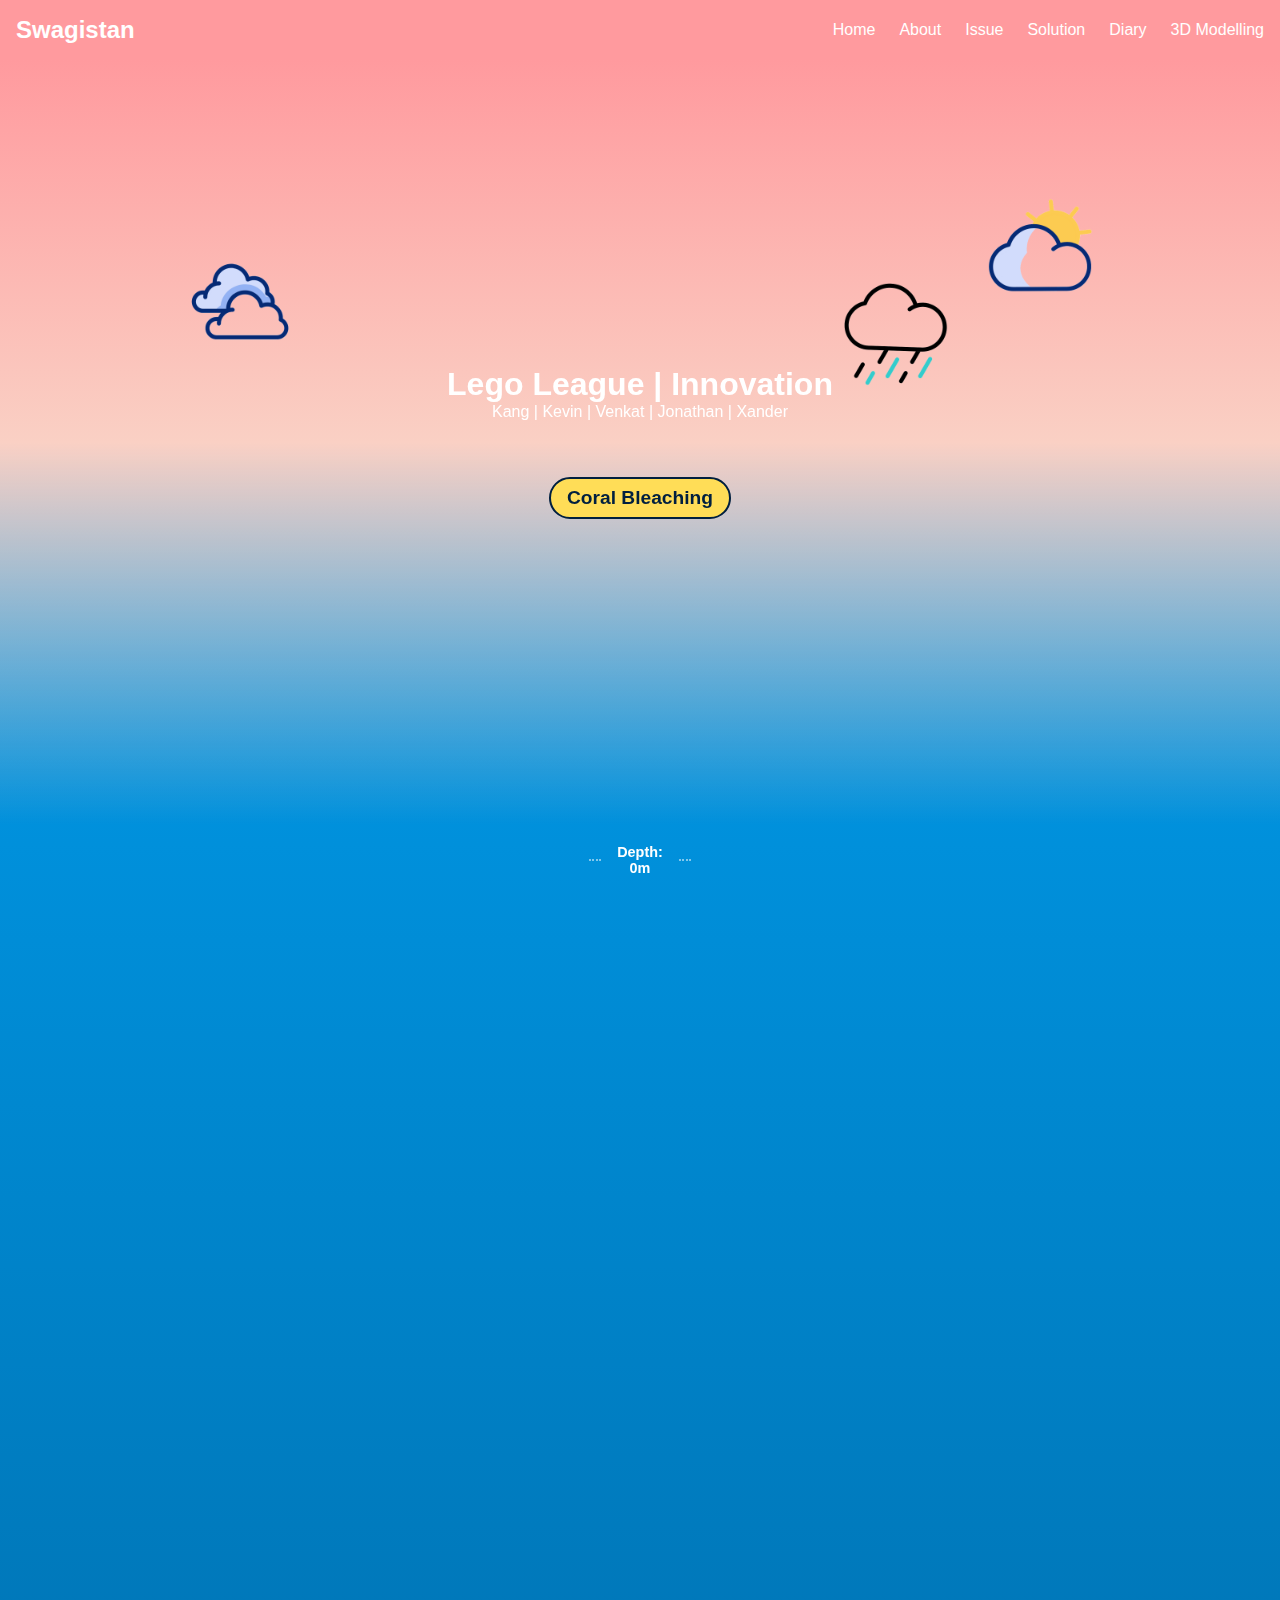
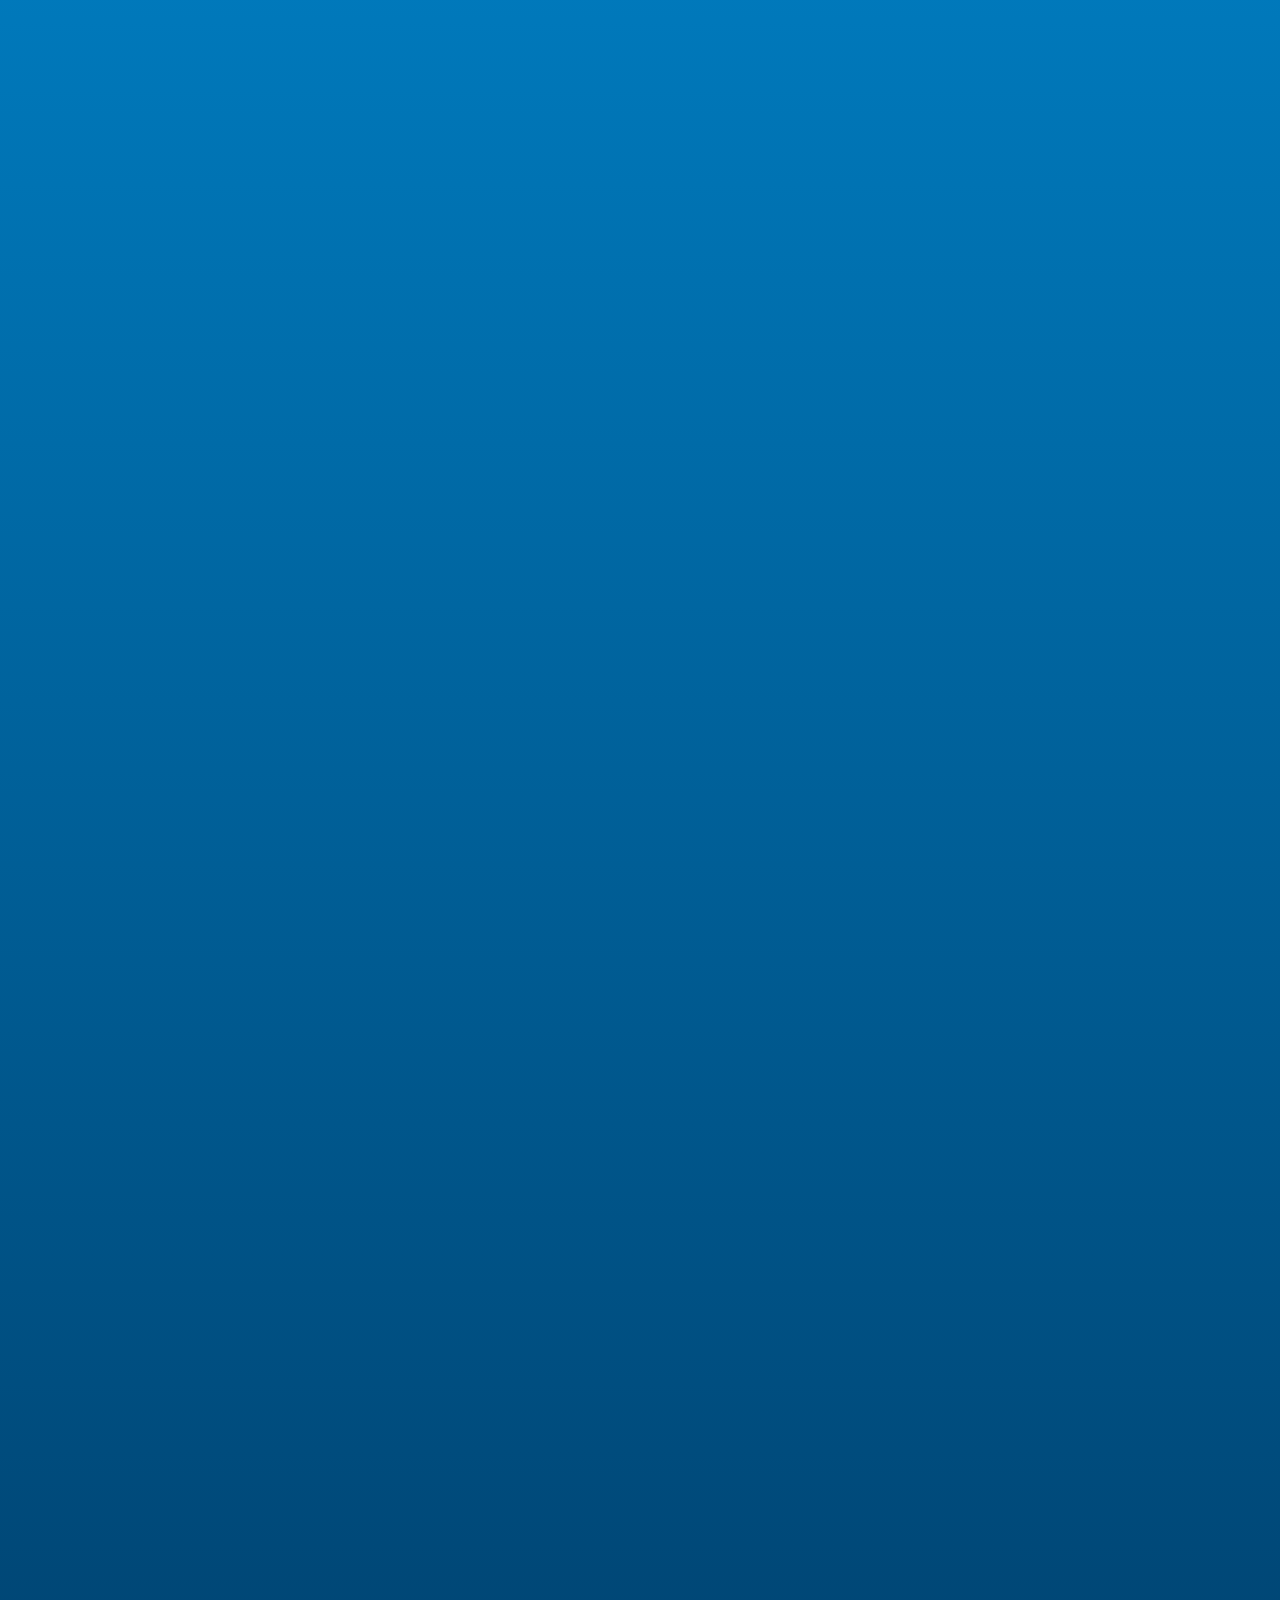
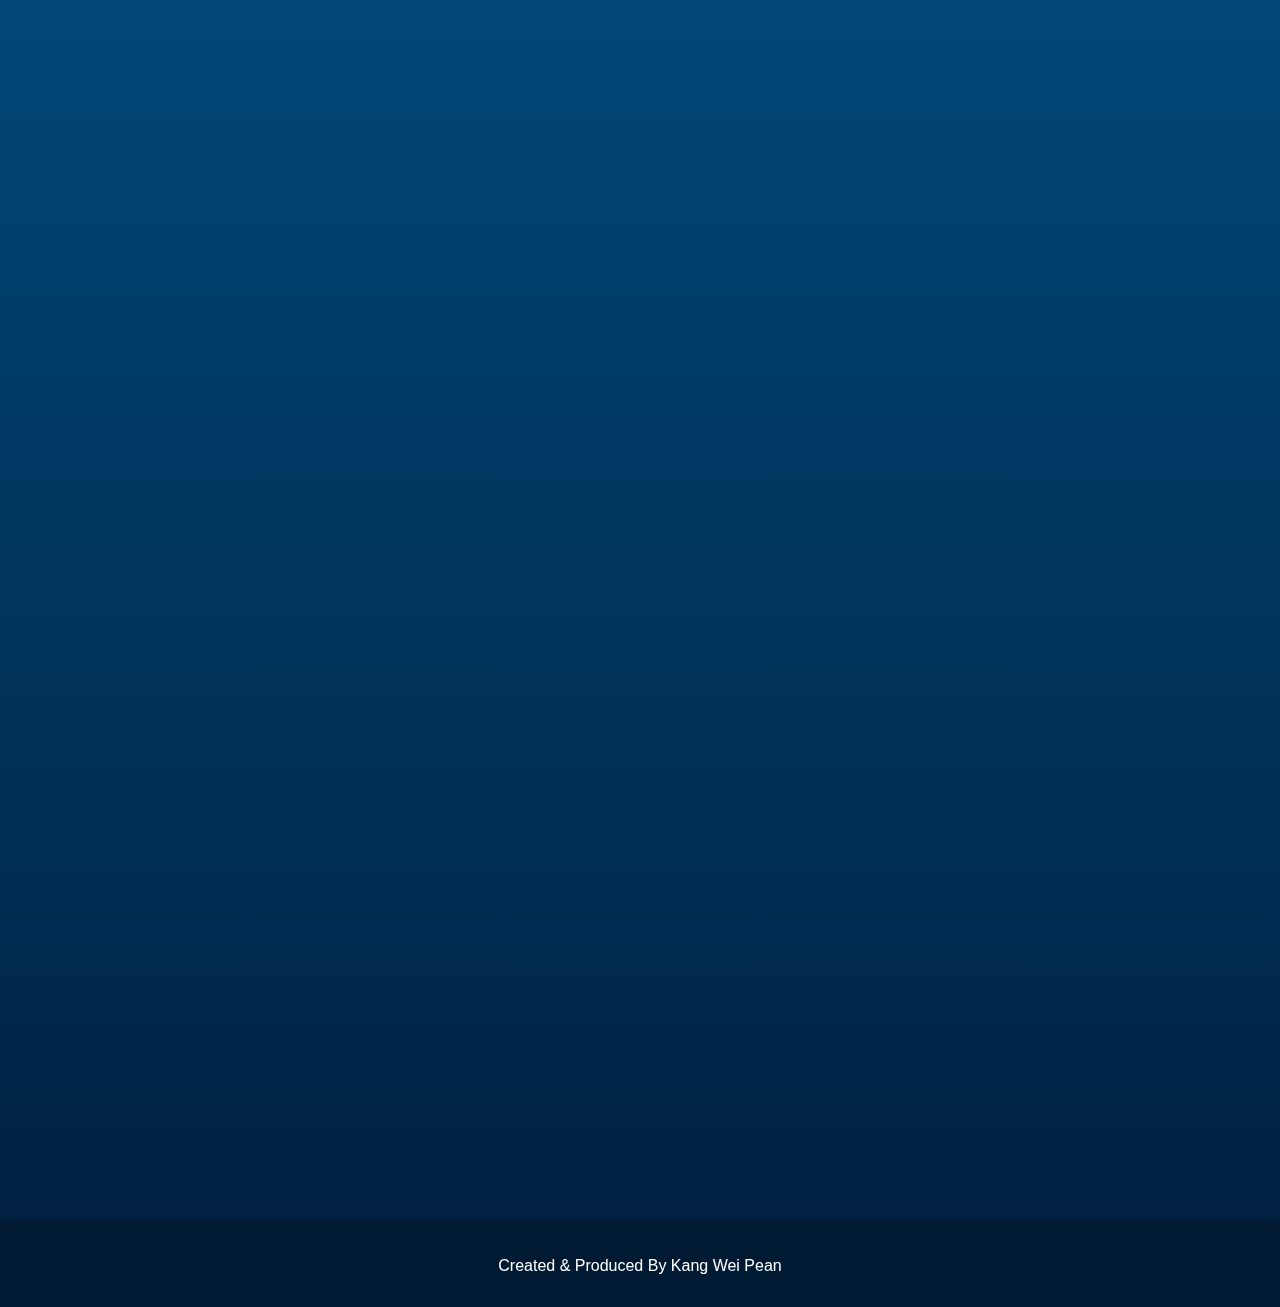
==== index.html @ f4e9f16e "Add files via upload" ====
<!DOCTYPE html>
<html lang="en">
<head>
    <meta charset="UTF-8">
    <meta http-equiv="X-UA-Compatible" content="IE=edge">
    <meta name="viewport" content="width=device-width, initial-scale=1.0">
    <title>Ocean Depth Adventure</title>
    <link rel="stylesheet" href="Styles/index.css">
</head>
<body>
    <nav class="nav-bar">
        <div class="nav-brand">Swagistan</div>
        <ul class="nav-links">
            <li><a href="index.html">Home</a></li>
            <li><a href="Pages/about.html">About</a></li>
            <li><a href="Pages/issue.html">Issue</a></li>
            <li><a href="Pages/solution.html">Solution</a></li>
            <li><a href="Pages/diary.html">Diary</a></li>
            <li><a href="Pages/model.html">3D Modelling</a></li>
        </ul>
    </nav>

    <header class="hero">
        <h1>Lego League | Innovation</h1>
        <p>Kang | Kevin | Venkat | Jonathan | Xander</p>
        
        <div class="gif-container">
            <img src="Images/Hero/Cloud.gif" alt="GIF 1" class="hero-gif-1" loop autoplay>
            <img src="Images/Hero/Rain.gif" alt="GIF 2" class="hero-gif-2" loop autoplay>
            <img src="Images/Hero/Sun.gif" alt="GIF 3" class="hero-gif-3" loop autoplay>
        </div>
    
        <a href="Pages/about.html" class="cta-button">Coral Bleaching</a>
    </header>    

    <main>
        <section class="section">
            <h2>What Is It?</h2>
            <p>Venture deeper to find strange, glowing organisms.</p>
        </section>

        <section class="section">
            <h2>Research Context & Impact</h2>
            <p>Venture deeper to find strange, glowing organisms.</p>
        </section>

        <section class="section">
            <h2>Effects On Marine Life</h2>
            <p>Venture deeper to find strange, glowing organisms.</p>
        </section>

        <section class="section">
            <h2>Our Solution</h2>
            <p>Enter the abyss where light fades and mysteries abound.</p>
        </section>
    </main>

    <footer class="footer">
        <p>Created & Produced By Kang Wei Pean</p>
    </footer>

    <div class="depth-bar">
        <div class="depth-indicator-container">
          <div class="dotted-line"></div>
          <div class="depth-indicator">Depth: 0m</div>
          <div class="dotted-line"></div>
        </div>
      </div>       

    <div class="stars-container"></div>

    <script src="Javascript/depth.js"></script>
    <script src="Javascript/scroll.js"></script>
    <script src="Javascript/nav.js"></script>
</body>
</html>
---- Styles/index.css ----
/* Global Styling */
* {
  box-sizing: border-box;
  margin: 0;
  padding: 0;
  font-family: 'Comic Sans MS', sans-serif;
}

body {
  overflow-x: hidden;
  scroll-behavior: smooth;
  background: linear-gradient(to bottom, #00aaff, #001f3f);
  color: white;
  min-height: 100vh;
}

/* Navigation Bar */
.nav-bar {
  display: flex;
  justify-content: space-between;
  align-items: center;
  padding: 1rem;
  background-color: #ff9a9e; 
  color: white;
  flex-wrap: wrap;
  z-index: 1000;
}

.nav-brand {
  font-size: 1.5rem;
  font-weight: bold;
}

.nav-links {
  list-style: none;
  display: flex;
  gap: 1.5rem;
}

.nav-links a {
  text-decoration: none;
  color: white;
  font-weight: 500;
  transition: color 0.3s;
}

.nav-links a:hover {
  color: #ffdd57;
}

/* Hero Section */
.hero {
  text-align: center;
  display: flex;
  flex-direction: column;
  justify-content: center;
  align-items: center;
  min-height: 85vh;
  color: white;
  opacity: 1;
  transition: opacity 0.5s ease;
  background: linear-gradient(to bottom, #ff9a9e, #fad0c4 50%, transparent 100%); 
}

.hero::before {
  content: "";
  position: absolute;
  top: 0;
  left: 0;
  width: 100%;
  height: 33%; 
  background: linear-gradient(to bottom, #ff7e5f, #feb47b); 
  z-index: -1; 
}

.hero::after {
  content: "";
  position: absolute;
  top: 33%;
  left: 0;
  width: 100%;
  height: calc(100% - 33%); 
  z-index: -1; 
}

.gif-container {
  display: flex;
  gap: 1rem;
  justify-content: center;
  margin: 1rem 0;
}

.hero-gif-1 {
  width: 10%;
  height: 10%;
  margin-top: -15%;
  margin-right: 40%;
}

.hero-gif-2 {
  width: 10%;
  height: 10%;
  margin-top: -13%;
}

.hero-gif-3 {
  width: 10%;
  height: 10%;
  margin-top: -20%;
}

@media (max-width: 768px) {
  .hero-gif-1 {
    display: none;
  }
  
  .hero-gif-2 {
    display: none;
  }
  
  .hero-gif-3 {
    display: none;
  }
}

/* Main Content */
main {
  text-align: center;
}

.section {
  padding: 8rem 2rem;
  opacity: 0;
  transform: translateY(20px);
  transition: opacity 0.8s ease, transform 0.8s ease;
  height: 100vh;
}

.section.visible {
  opacity: 1;
  transform: translateY(0);
}

/* Footer */
.footer {
  text-align: center;
  padding: 2rem;
  background-color: #001a33;
  color: white;
  box-shadow: 0 -4px 8px rgba(0, 0, 0, 0.3);
}

/* Media Queries for Responsive Design */
@media (max-width: 768px) {
  .nav-bar {
      position: relative;
  }

  .nav-links {
      flex-direction: column;
      gap: 1rem;
      margin-top: 1rem;
  }

  .hero {
      min-height: 90vh;
      padding: 2rem;
  }

  .section {
      padding: 4rem 1rem;
  }
}

@media (min-width: 769px) {
  .nav-bar {
      position: sticky; 
      top: 0;
      z-index: 1000;
  }

  .hero {
      min-height: 85vh; 
  }
}

@media (max-width: 480px) {
  .nav-brand {
      font-size: 1.2rem;
  }

  .nav-links {
      gap: 0.5rem;
  }

  .section {
      padding: 3rem 0.5rem;
  }
}

/* Stars Styling */
.stars-container {
  position: fixed;
  top: 0;
  left: 0;
  width: 100%;
  height: 100vh;
  pointer-events: none; 
  overflow: hidden; 
  z-index: -1; 
}

.star {
  position: absolute;
  background-color: white;
  border-radius: 50%;
  opacity: 0;
  animation: flicker 3s infinite;
}

@keyframes flicker {
  0%, 100% {
    opacity: 0.8;
  }
  50% {
    opacity: 0.3;
  }
  80% {
    opacity: 1;
  }
}

/* CTA Button Styling */
.cta-button {
  display: inline-block;
  padding: 0.5rem 1rem;
  margin-top: 1.5rem;
  font-size: 1.2rem;
  font-weight: bold;
  color: #001f3f; 
  background-color: #ffdd57;
  border: 2px solid #001f3f; 
  border-radius: 30px;
  text-decoration: none;
  transition: transform 0.3s ease;
}

.cta-button:hover {
  transform: translateY(-5px);
  background-color: #ffa502; 
}

/* Button Animation */
@keyframes float {
  0%, 100% {
    transform: translateY(0);
  }
  50% {
    transform: translateY(-8px);
  }
}

.cta-button {
  animation: float 3s ease-in-out infinite;
}

/* Responsive Button */
@media (max-width: 768px) {
  .cta-button {
    font-size: 1rem;
    padding: 0.8rem 1.5rem;
  }
}

/* Depth */
.depth-bar {
  position: fixed;
  bottom: 1.5rem;
  left: 0;
  width: 100%;
  display: flex;
  align-items: center;
  justify-content: center;
  z-index: 100;
  font-family: 'Comic Sans MS', sans-serif;
  background: transparent; 
}

.depth-indicator-container {
  display: flex;
  align-items: center;
  justify-content: center;
  gap: 1rem; 
}

.dotted-line {
  border-bottom: 2px dotted #ffffff; 
  width: 30%; 
  opacity: 0.5; 
}

.depth-indicator {
  font-size: 0.9rem;
  font-weight: bold;
  text-align: center;
  color: white;
}
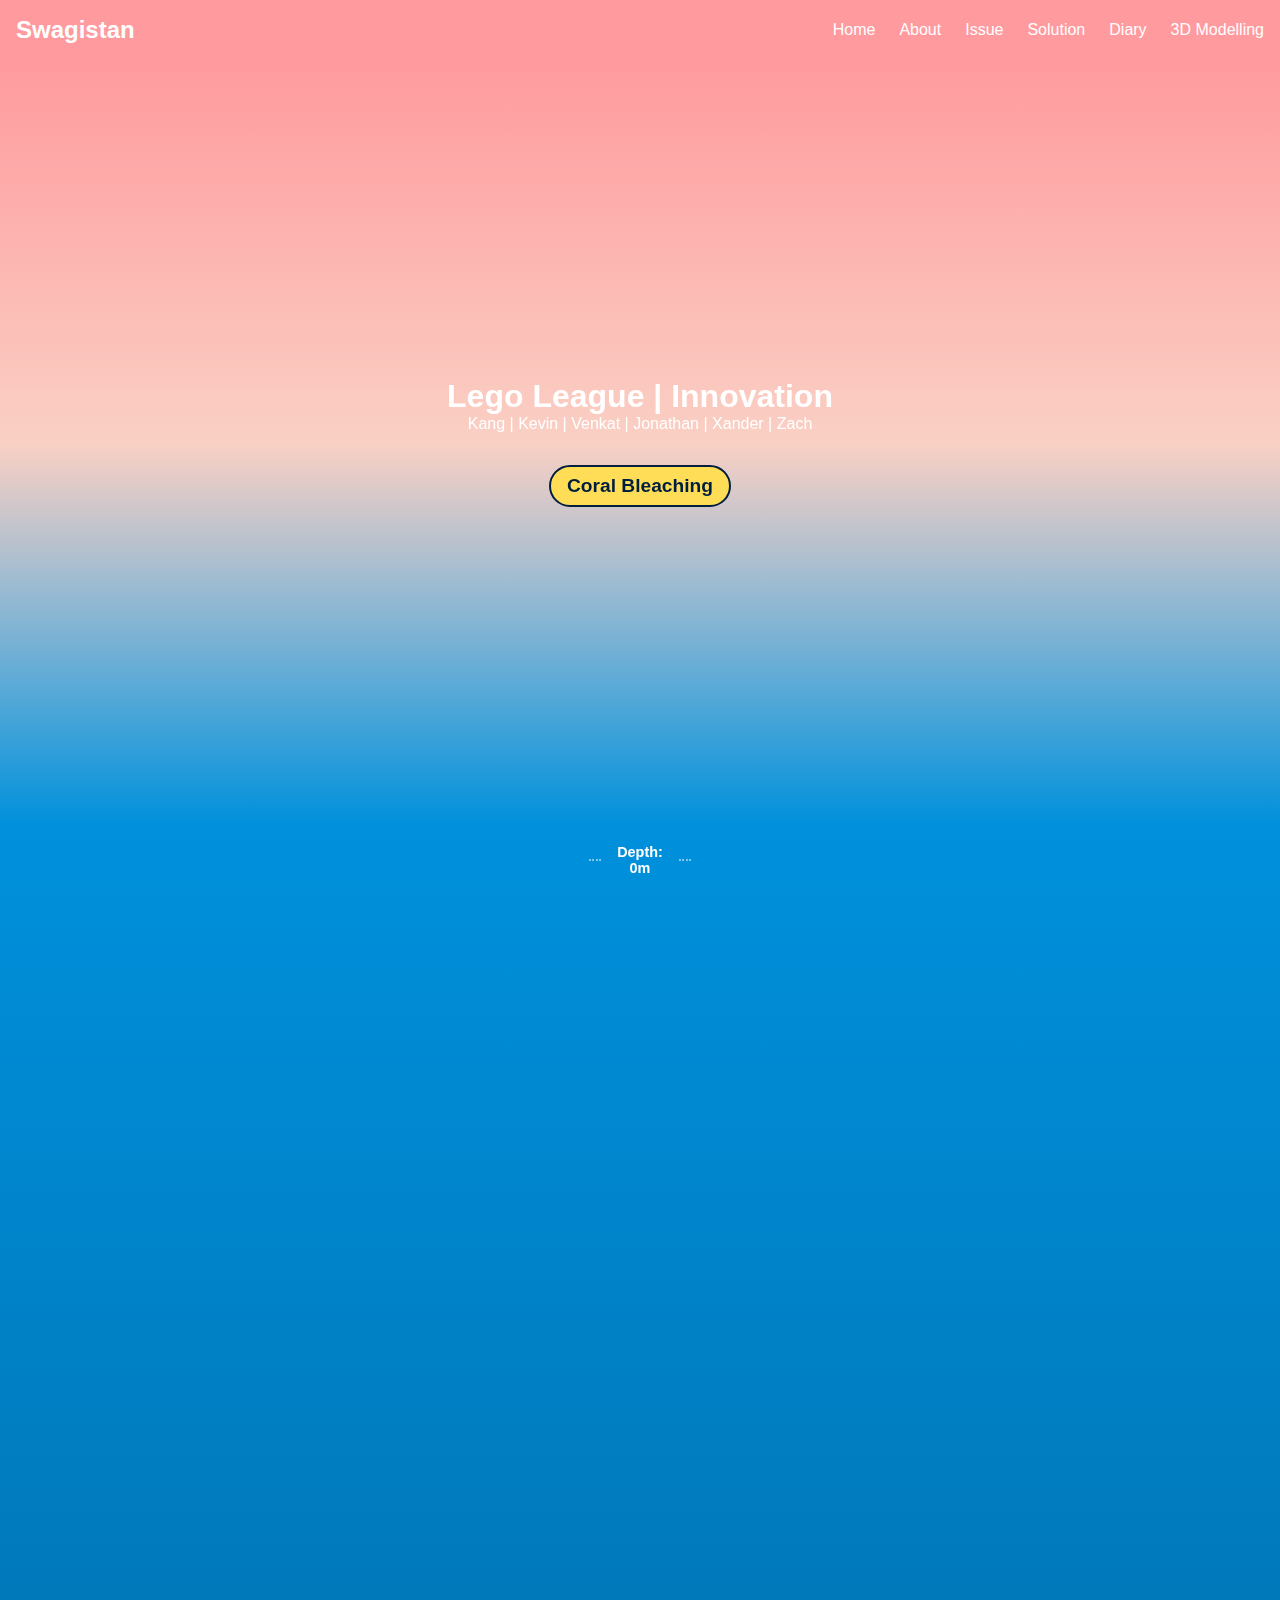
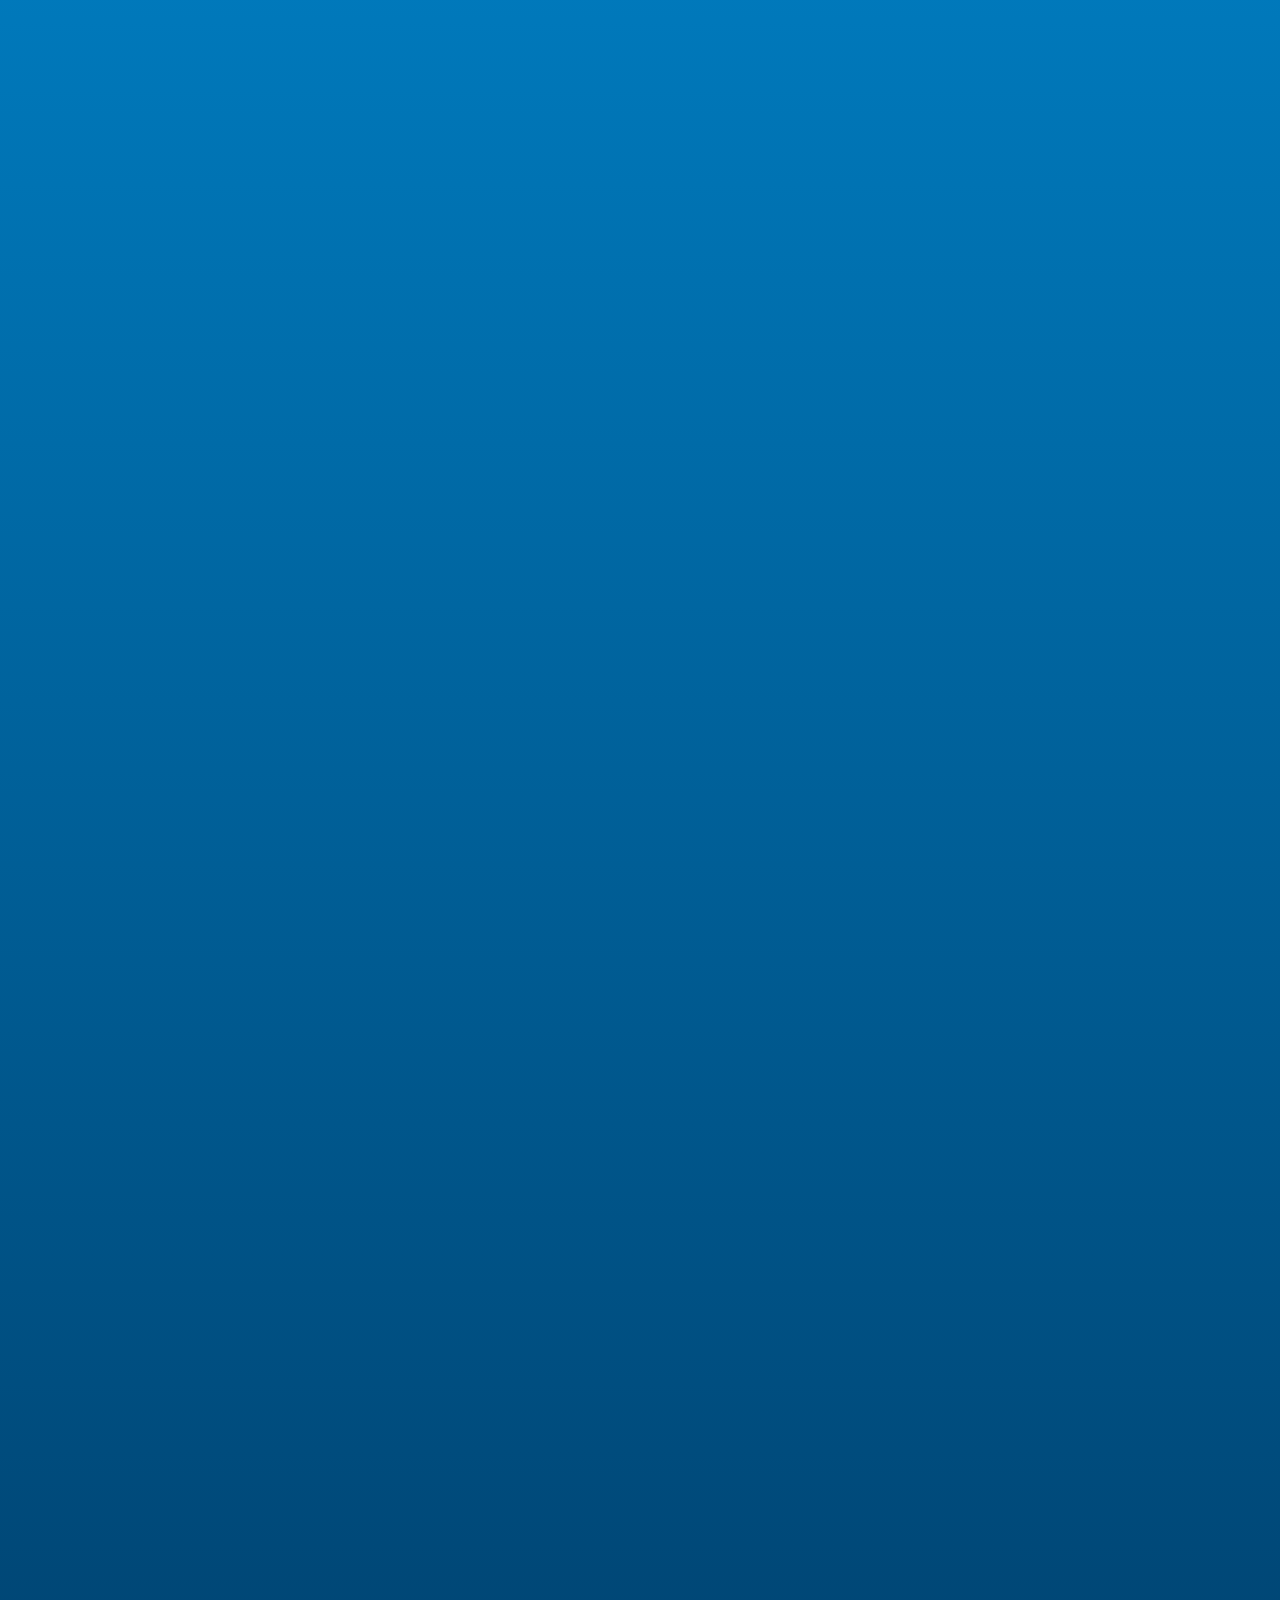
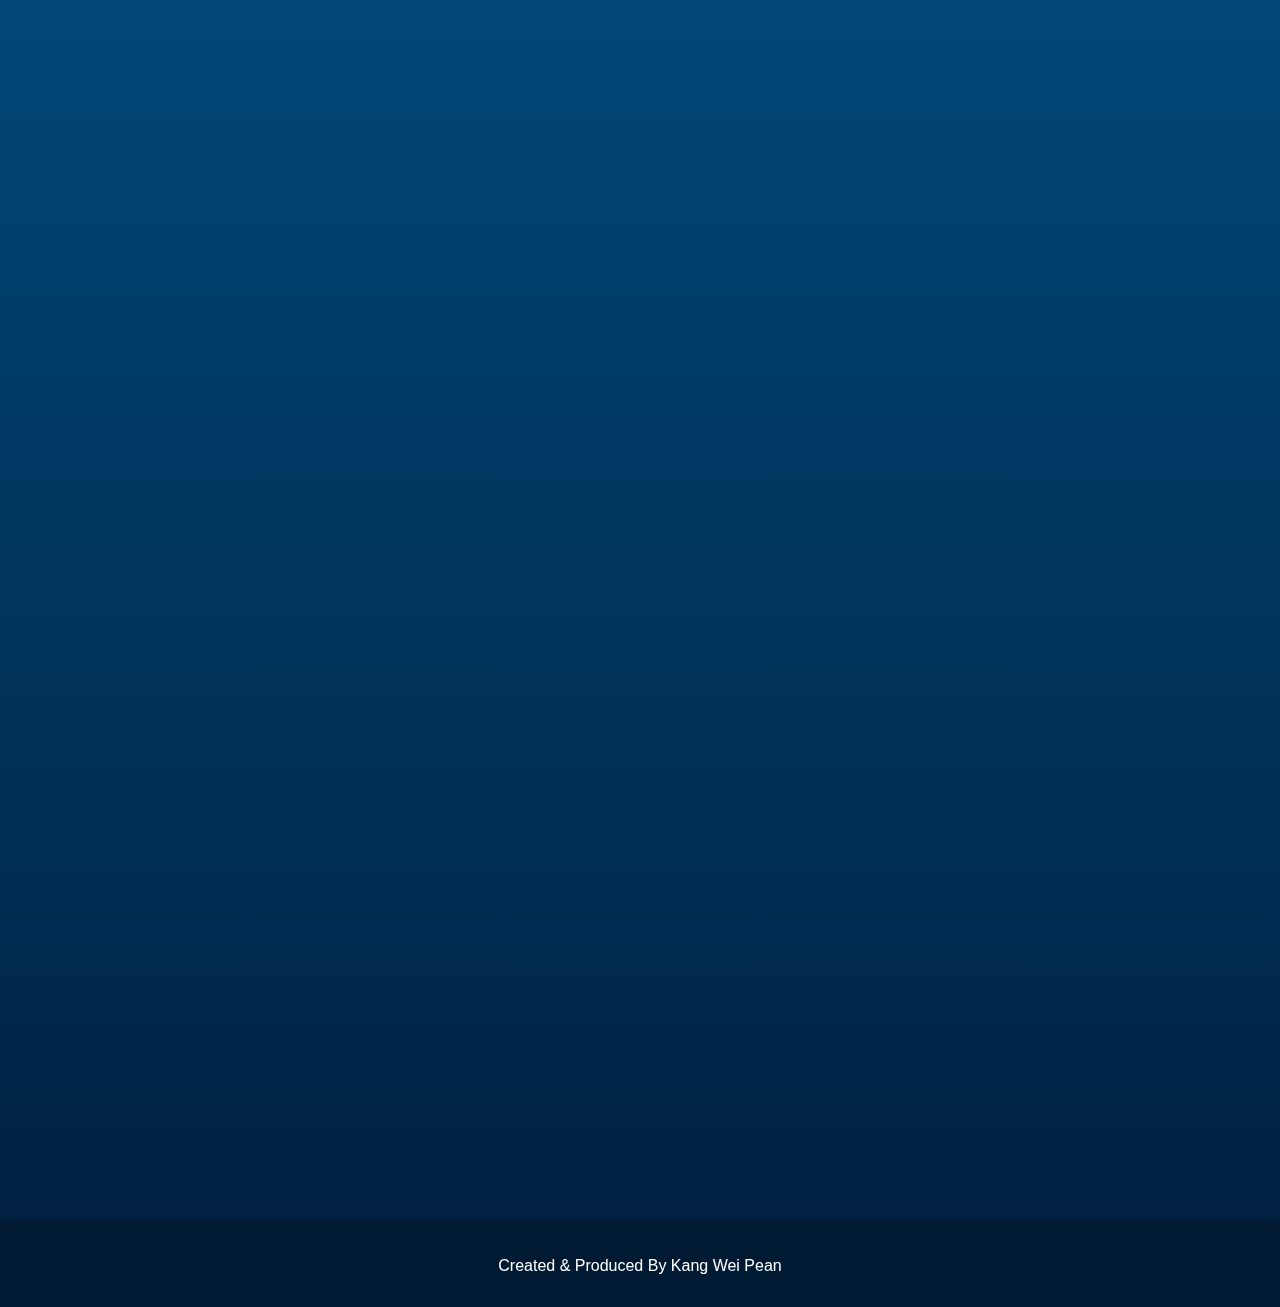
==== commit ee3903b3: "Add files via upload" ====
--- a/index.html
+++ b/index.html
@@ -4,27 +4,30 @@
     <meta charset="UTF-8">
     <meta http-equiv="X-UA-Compatible" content="IE=edge">
     <meta name="viewport" content="width=device-width, initial-scale=1.0">
-    <title>Ocean Depth Adventure</title>
+    <title>Lego League | Home</title>
+
+    <!-- Style Sheet-->
     <link rel="stylesheet" href="Styles/index.css">
 </head>
 <body>
+    <!-- Navigation Bar -->
     <nav class="nav-bar">
         <div class="nav-brand">Swagistan</div>
         <ul class="nav-links">
             <li><a href="index.html">Home</a></li>
-            <li><a href="Pages/about.html">About</a></li>
-            <li><a href="Pages/issue.html">Issue</a></li>
-            <li><a href="Pages/solution.html">Solution</a></li>
-            <li><a href="Pages/diary.html">Diary</a></li>
-            <li><a href="Pages/model.html">3D Modelling</a></li>
+            <li><a href="about.html">About</a></li>
+            <li><a href="issue.html">Issue</a></li>
+            <li><a href="solution.html">Solution</a></li>
+            <li><a href="diary.html">Diary</a></li>
+            <li><a href="model.html">3D Modelling</a></li>
         </ul>
     </nav>
 
     <header class="hero">
         <h1>Lego League | Innovation</h1>
-        <p>Kang | Kevin | Venkat | Jonathan | Xander</p>
+        <p>Kang | Kevin | Venkat | Jonathan | Xander | Zach</p>
         
-        <div class="gif-container">
+        <div class="gif-container" style="opacity: 0;">
             <img src="Images/Hero/Cloud.gif" alt="GIF 1" class="hero-gif-1" loop autoplay>
             <img src="Images/Hero/Rain.gif" alt="GIF 2" class="hero-gif-2" loop autoplay>
             <img src="Images/Hero/Sun.gif" alt="GIF 3" class="hero-gif-3" loop autoplay>
@@ -34,39 +37,63 @@
     </header>    
 
     <main>
+        <!-- What Is It? -->
         <section class="section">
             <h2>What Is It?</h2>
-            <p>Venture deeper to find strange, glowing organisms.</p>
+            <p>A coral’s response to stressful conditions. Coral expels tiny algae from its tissues, resulting in a loss of colour. It occurs when corals become white due to the loss of symbiotic algae they rely on.​</p>
         </section>
 
+        <!-- Research Context & Impact -->
         <section class="section">
-            <h2>Research Context & Impact</h2>
-            <p>Venture deeper to find strange, glowing organisms.</p>
+            <h2> Research Context & Impact </h2> </br>
+            <p>
+                Why Does Coral Need This Bacteria Anyway? </br>
+                The zooxanthellae that resides in the coral supply nutrients to the coral through photosynthesis. They get energy from the sun and use the water and carbon dioxide to create oxygen. Their main role is supplying the coral with sugars and proteins, the products of photosynthesis. </br> </br>
+            </p> 
+            <p> 
+                Stress </br>
+                Heat: Climate change causes Marine heatwaves.
+                A change as little as 1° Celsius can cause this coral bleaching </br>
+                Solar: UV Radiation damages the corals DNA, as well as the symbiotic algae cell structures </br>
+                Pollution: Excess nutrients from agricultural runoff, cause algae bloom, blocking sun for the zooxanthellae.
+                Sediment can also settle and block sun. </br> </br>                  
+            </p>
+            <p> 
+                Heatwaves </br>
+                Heatwaves can last weeks, months or even years. </br>
+                Heatwaves are when maximum and minimum temperatures are unusually hot over 3 days. </br>
+                If ocean temperatures remain high for eight weeks or longer, the coral cannot recover and begins to die. It is clear that if a large heatwave hits a reef, it will never recover. </br>
+            </p>
         </section>
 
+        <!-- Effects On Marine Life -->
         <section class="section">
             <h2>Effects On Marine Life</h2>
             <p>Venture deeper to find strange, glowing organisms.</p>
         </section>
 
+        <!-- Out Solution -->
         <section class="section">
             <h2>Our Solution</h2>
             <p>Enter the abyss where light fades and mysteries abound.</p>
         </section>
     </main>
 
+    <!-- Footer -->
     <footer class="footer">
         <p>Created & Produced By Kang Wei Pean</p>
     </footer>
 
+    <!-- Depth Bar -->
     <div class="depth-bar">
         <div class="depth-indicator-container">
           <div class="dotted-line"></div>
           <div class="depth-indicator">Depth: 0m</div>
           <div class="dotted-line"></div>
         </div>
-      </div>       
+    </div>       
 
+    <!-- Star Containers -->
     <div class="stars-container"></div>
 
     <script src="Javascript/depth.js"></script>
--- a/Styles/index.css
+++ b/Styles/index.css
@@ -234,7 +234,7 @@
 .cta-button {
   display: inline-block;
   padding: 0.5rem 1rem;
-  margin-top: 1.5rem;
+  margin-top: 0rem;
   font-size: 1.2rem;
   font-weight: bold;
   color: #001f3f; 
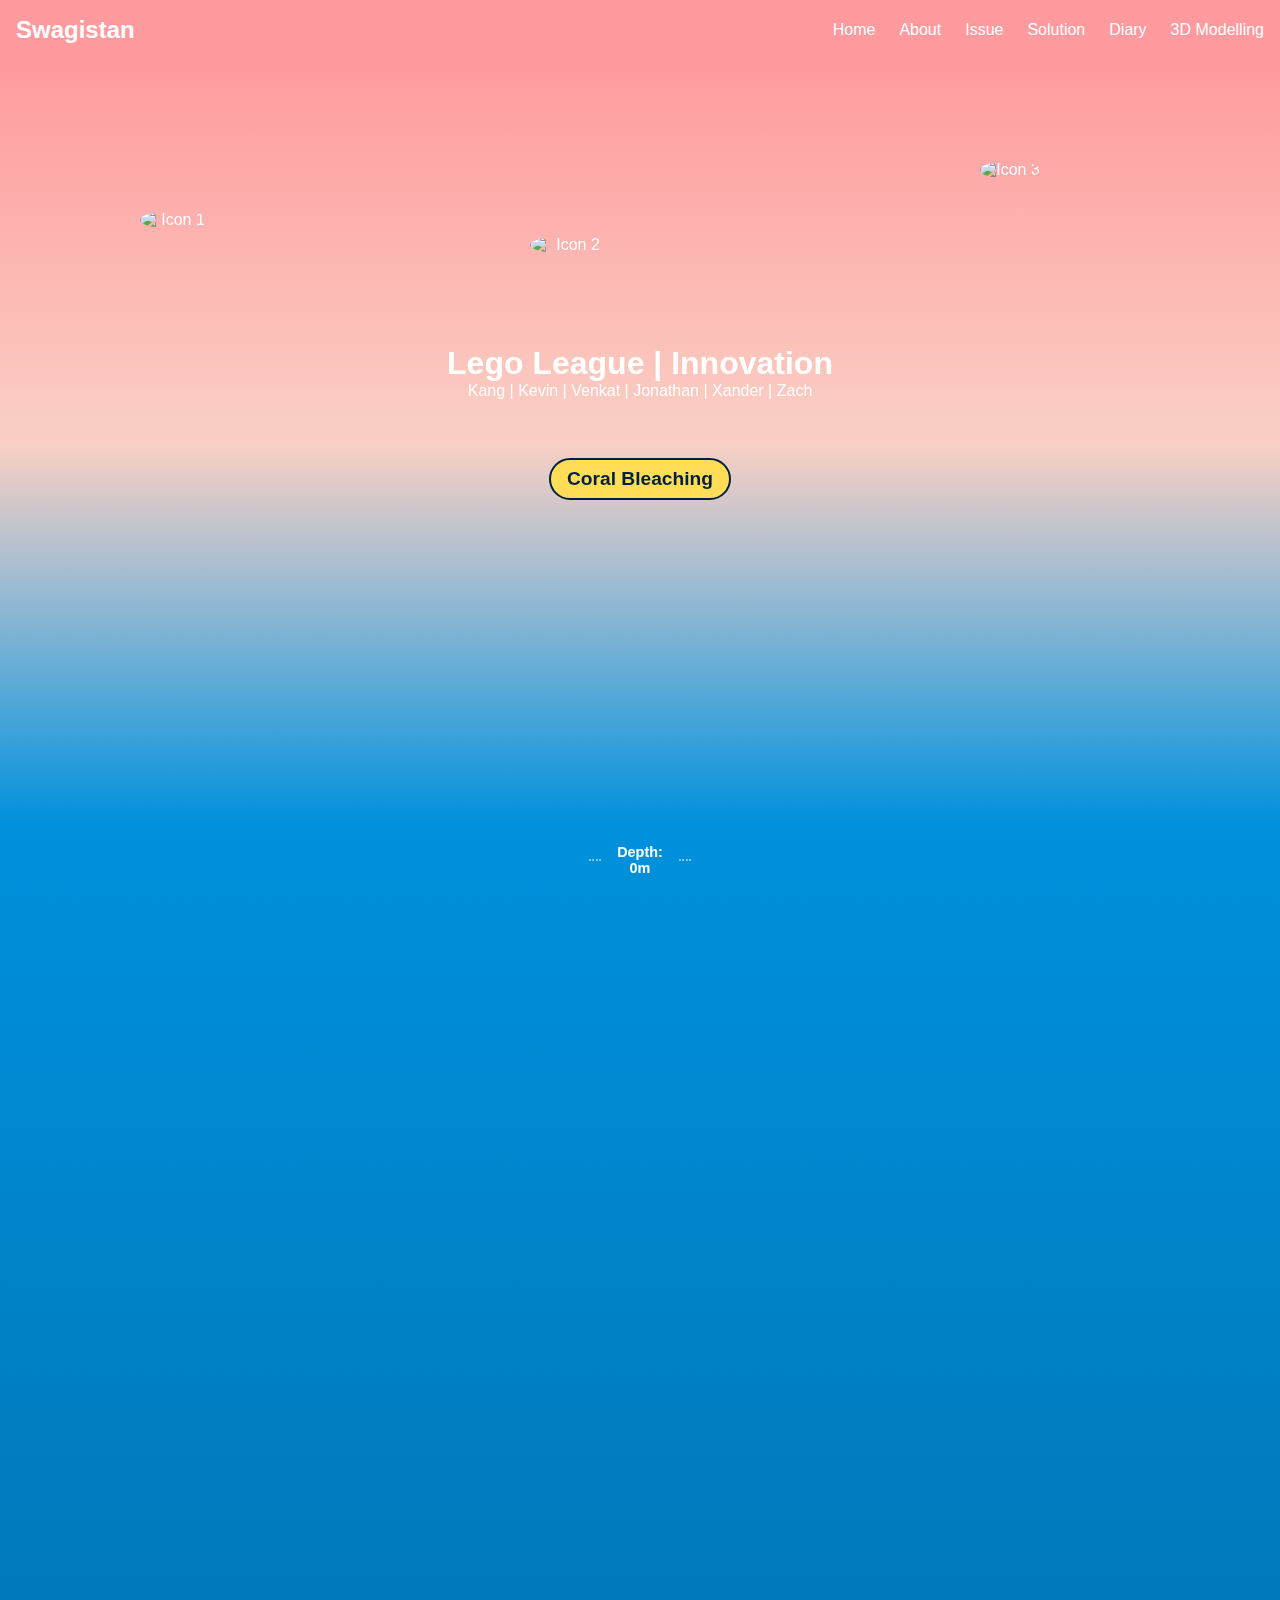
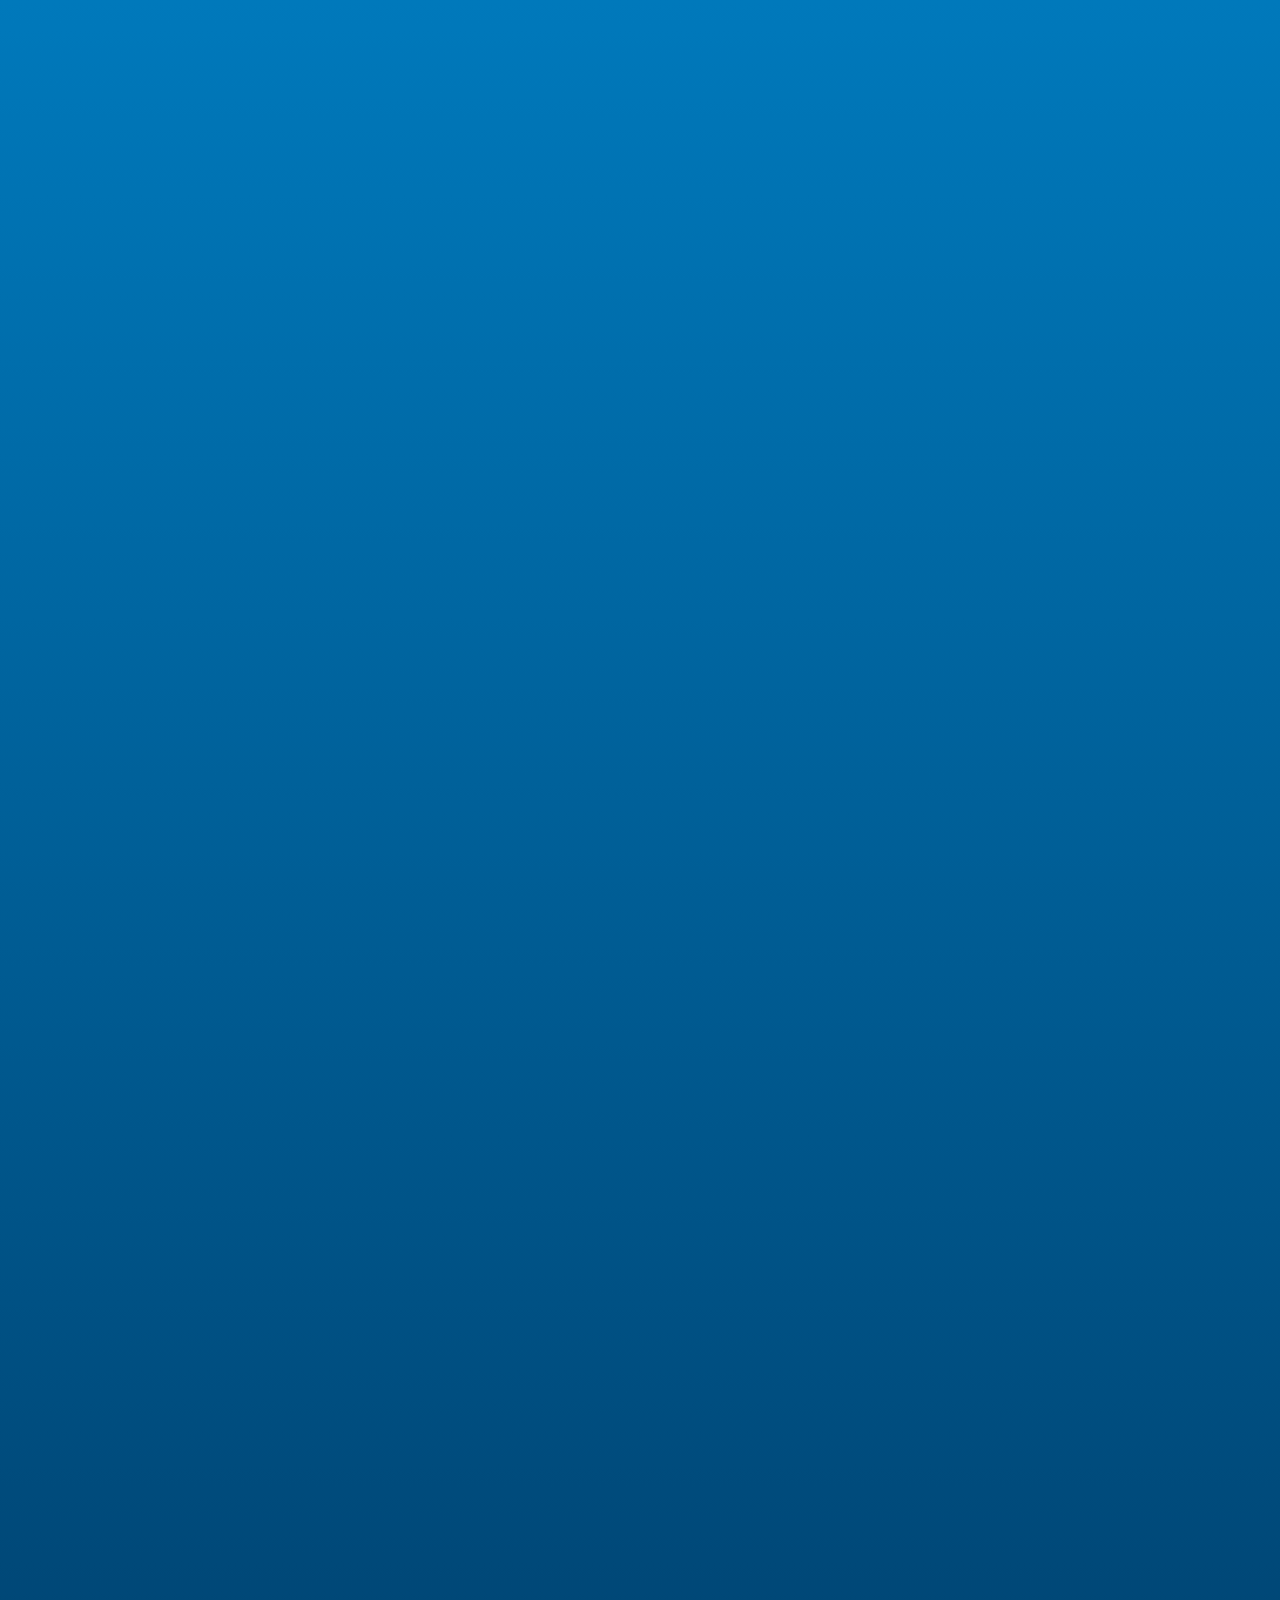
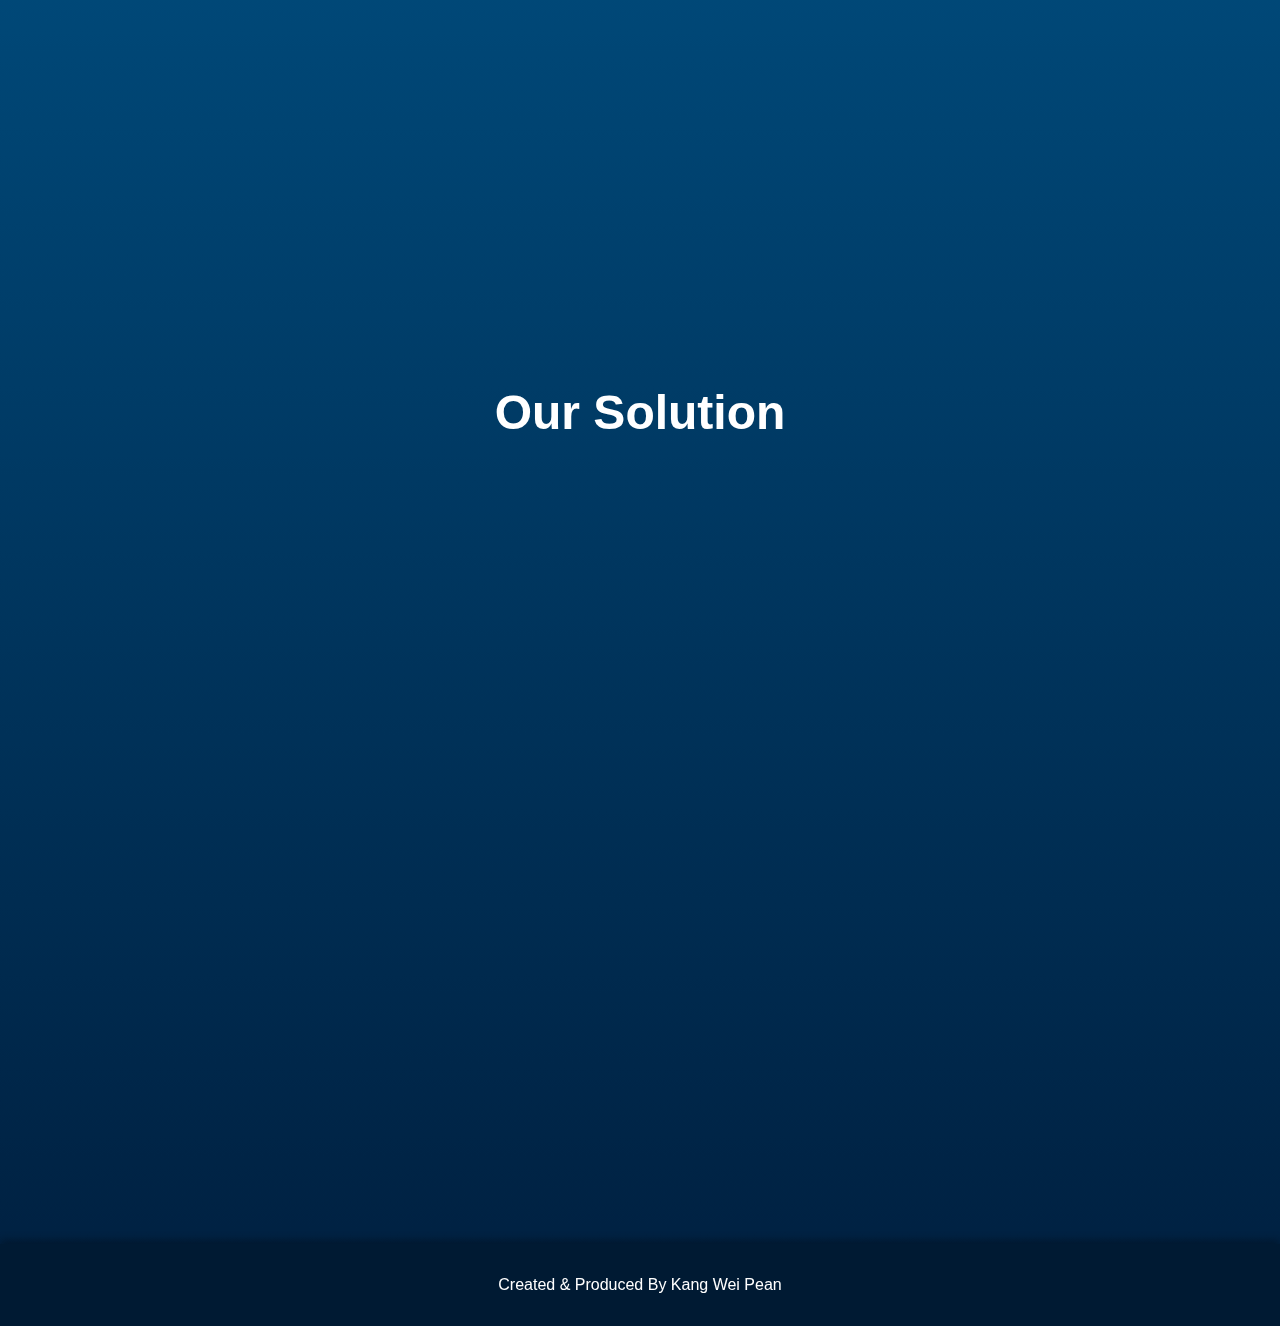
==== commit b8784256: "Add files via upload" ====
--- a/index.html
+++ b/index.html
@@ -34,23 +34,53 @@
         </div>
     
         <a href="Pages/about.html" class="cta-button">Coral Bleaching</a>
+
+        <div class="icon-container">
+            <img src="Images/Sect. 1/Birds.png" alt="Icon 1" class="icon icon-1">
+            <img src="Images/Sect. 1/Birds.png" alt="Icon 2" class="icon icon-2">
+            <img src="Images/Sect. 1/Birds.png" alt="Icon 3" class="icon icon-3">
+        </div>
     </header>    
 
     <main>
         <!-- What Is It? -->
         <section class="section">
             <h2>What Is It?</h2>
-            <p>A coral’s response to stressful conditions. Coral expels tiny algae from its tissues, resulting in a loss of colour. It occurs when corals become white due to the loss of symbiotic algae they rely on.​</p>
-        </section>
+            <p class="custom-paragraph-1">A coral’s response to stressful conditions. Coral expels tiny algae from its tissues, resulting in a loss of colour. It occurs when corals become white due to the loss of symbiotic algae they rely on.​</p>
+        
+            <div class="marine-icon-container">
+                <img src="Images/Sect. 1/Blue Tang.png" alt="Icon 1" class="marine-icon marine-icon-1">
+                <img src="Images/Sect. 1/Bubbles 1.png" alt="Icon 2" class="marine-icon marine-icon-2">
+                <img src="Images/Sect. 1/Bubbles 2.png" alt="Icon 3" class="marine-icon marine-icon-3">
+                <img src="Images/Sect. 1/Clown Fish.png" alt="Icon 4" class="marine-icon marine-icon-4">
+                <img src="Images/Sect. 1/Stripped Bass.png" alt="Icon 5" class="marine-icon marine-icon-5">
+
+                <img src="Images/Sect. 1/Coral 1.png" alt="Icon 7" class="marine-icon marine-icon-7">
+                <img src="Images/Sect. 1/Coral 2.png" alt="Icon 8" class="marine-icon marine-icon-8">
+                <img src="Images/Sect. 1/Coral 3.png" alt="Icon 9" class="marine-icon marine-icon-9">
+                <img src="Images/Sect. 1/Coral 4.png" alt="Icon 19" class="marine-icon marine-icon-10">
+                <img src="Images/Sect. 1/Coral 1.png" alt="Icon 20" class="marine-icon marine-icon-11">
+                <img src="Images/Sect. 1/Coral 2.png" alt="Icon 21" class="marine-icon marine-icon-12">
+                <img src="Images/Sect. 1/Coral 3.png" alt="Icon 22" class="marine-icon marine-icon-13">
+
+                <img src="Images/Sect. 1/Coral 4.png" alt="Icon 23" class="marine-icon marine-icon-14">
+                <img src="Images/Sect. 1/Coral 3.png" alt="Icon 24" class="marine-icon marine-icon-15">
+                <img src="Images/Sect. 1/Coral 2.png" alt="Icon 25" class="marine-icon marine-icon-16">
+                <img src="Images/Sect. 1/Coral 1.png" alt="Icon 26" class="marine-icon marine-icon-17">
+                <img src="Images/Sect. 1/Coral 4.png" alt="Icon 27" class="marine-icon marine-icon-18">
+                <img src="Images/Sect. 1/Coral 3.png" alt="Icon 28" class="marine-icon marine-icon-19">
+                <img src="Images/Sect. 1/Coral 2.png" alt="Icon 29" class="marine-icon marine-icon-20">
+            </div>
+        </section>        
 
         <!-- Research Context & Impact -->
         <section class="section">
             <h2> Research Context & Impact </h2> </br>
-            <p>
+            <p class="custom-paragraph-2">
                 Why Does Coral Need This Bacteria Anyway? </br>
                 The zooxanthellae that resides in the coral supply nutrients to the coral through photosynthesis. They get energy from the sun and use the water and carbon dioxide to create oxygen. Their main role is supplying the coral with sugars and proteins, the products of photosynthesis. </br> </br>
             </p> 
-            <p> 
+            <p class="custom-paragraph-3"> 
                 Stress </br>
                 Heat: Climate change causes Marine heatwaves.
                 A change as little as 1° Celsius can cause this coral bleaching </br>
@@ -58,25 +88,71 @@
                 Pollution: Excess nutrients from agricultural runoff, cause algae bloom, blocking sun for the zooxanthellae.
                 Sediment can also settle and block sun. </br> </br>                  
             </p>
-            <p> 
+            <p class="custom-paragraph-4"> 
                 Heatwaves </br>
                 Heatwaves can last weeks, months or even years. </br>
                 Heatwaves are when maximum and minimum temperatures are unusually hot over 3 days. </br>
                 If ocean temperatures remain high for eight weeks or longer, the coral cannot recover and begins to die. It is clear that if a large heatwave hits a reef, it will never recover. </br>
             </p>
+
+            <div class="stingray-icon-container">
+                <img src="Images/Sect. 2/Sea Lion.png" alt="Icon 1" class="stingray-icon stingray-icon-1">
+                <img src="Images/Sect. 2/Stingray.png" alt="Icon 2" class="stingray-icon stingray-icon-2">
+                <img src="Images/Sect. 2/Whale.png" alt="Icon 3" class="stingray-icon stingray-icon-3">
+                <img src="Images/Sect. 2/Turtle.png" alt="Icon 4" class="stingray-icon stingray-icon-4">
+            </div>
         </section>
 
-        <!-- Effects On Marine Life -->
+        <!-- Effects On Marine & Human Life -->
         <section class="section">
-            <h2>Effects On Marine Life</h2>
-            <p>Venture deeper to find strange, glowing organisms.</p>
+            <h2>Effects On Marine & Human Life</h2>
+            <p class="custom-paragraph-5">
+                Corals support many marine life. They provide shelter, spawning grounds and protection from predators. A lot of the animals that live in coral reefs are organisms that are eaten by larger animals, thus being irreplaceable parts of the ecosystem. 
+            </p>
+            <p class="custom-paragraph-6">
+                The clownfish, butterfly fish, angelfish, and surgeonfish, as well as lobster and shrimp all call coral home. Other key creatures are sea turtles, fish, crabs, shrimp, jellyfish, sea birds and starfish. Without these creatures our magnificent coral reefs wouldn't be what they are today.
+            </p>
+            <p class="custom-paragraph-7">
+                Corals support many marine life. They provide shelter, spawning grounds, and protection from predators. A lot of the animals that live in coral reefs are organisms that are eaten by larger animals, thus being irreplaceable parts of the ecosystem.
+            </p>
+            <p class="custom-paragraph-8">
+                The clownfish, butterfly fish, angelfish, and surgeonfish, as well as lobster and shrimp, all call coral home. Other key creatures are sea turtles, fish, crabs, shrimp, jellyfish, sea birds, and starfish. Without these creatures our coral reefs wouldn't be what they are today.
+            </p>
+
+            <div class="scuba-icon-container">
+                <img src="Images/Sect. 3/Scuba.png" alt="Icon 1" class="scuba-icon scuba-icon-1">
+                <img src="Images/Sect. 3/Shark.png" alt="Icon 2" class="scuba-icon scuba-icon-2">
+                <img src="Images/Sect. 3/Submarine.png" alt="Icon 3" class="scuba-icon scuba-icon-3">
+            </div>
         </section>
 
-        <!-- Out Solution -->
-        <section class="section">
-            <h2>Our Solution</h2>
-            <p>Enter the abyss where light fades and mysteries abound.</p>
+        <!-- Our Solution -->
+        <section class="solution-section">
+            <h1 class="solution-head">Our Solution</h1>
+            <div class="solution-container">
+                <div class="solution-bar" data-index="1">
+                    <div class="problem">01 <span>Prototype</span></div>
+                    <div class="approach">This will include a heat sensor which is brought to the bottom through the use of a weight. This will then transmit the information of the heat sensors to the floats on the surface. These floats will hold fans that spin fast which generates sea foam.​​</div>
+                    <div class="solution">We decided not to use this design due to the wires in the way, for example; a preliminary error such as it snapping/breaking will result in a loss of communication.</div>
+                </div>
+                <div class="solution-bar" data-index="2">
+                    <div class="problem">02 <span>Prototype</span></div>
+                    <div class="approach">This is an improvement from the previous design; instead of heat sensors, we designed a small, self-driving robot to analyse the conditions. It consists of heat sensors to measure the heat of the area. In addition, it also has a camera for data collection on the targeted reef.</div>
+                    <div class="solution">The seafoam producer however wasn't efficient and was just big and bulky, and our idea of ejecting pre-made seafoam wouldn't work. Apart from this, we reomoved the cable and it can now communicate wirelessly.</div>
+                </div>
+                <div class="solution-bar" data-index="3">
+                    <div class="problem">03 <span>Prototype</span></div>
+                    <div class="approach">This was a major improvement on the previous prototype, we improved the floats by making them more spherical, and we went back to the old design of the fan to generate sea foam. However, this time, the boat will be ejecting it out instead.</div>
+                    <div class="solution">The 'Gup-V' is similar; we have anchors for each float so that they can stay firmly in place.</div>
+                </div>
+                <div class="solution-bar" data-index="4">
+                    <div class="problem">04 <span>Prototype</span></div>
+                    <div class="approach">For this prototype, we included and added hooks to each anchor in order to lock it into place. Furthermore, we neatened up each desing sketch and finalised the fine details etc.</div>
+                    <div class="solution">The wires connected to the anchors are made out of steel so that they will not break.</div>
+                </div>
+            </div>
         </section>
+        
     </main>
 
     <!-- Footer -->
@@ -96,6 +172,7 @@
     <!-- Star Containers -->
     <div class="stars-container"></div>
 
+    <script src="Javascript/solution.js"></script>
     <script src="Javascript/depth.js"></script>
     <script src="Javascript/scroll.js"></script>
     <script src="Javascript/nav.js"></script>
--- a/Styles/index.css
+++ b/Styles/index.css
@@ -136,10 +136,194 @@
   height: 100vh;
 }
 
+.custom-paragraph-1 { 
+  background: rgba(255, 255, 255, 0.6); 
+  border-radius: 15px; 
+  padding: 15px; 
+  margin: 10px auto; 
+  max-width: 60%;
+  font-size: larger;
+} 
+  
+.custom-paragraph-2 { 
+  background: rgba(255, 255, 255, 0.6); 
+  border-radius: 15px; 
+  padding: 15px; 
+  margin: 10px auto; 
+  max-width: 60%;
+  font-size: larger;
+  margin-left: 10%;
+} 
+
+.custom-paragraph-3 { 
+  background: rgba(255, 255, 255, 0.6); 
+  border-radius: 15px; 
+  padding: 15px; 
+  margin: 10px auto; 
+  max-width: 60%; 
+  font-size: larger;
+  margin-right: 10%;
+} 
+
+.custom-paragraph-4 { 
+  background: rgba(255, 255, 255, 0.6); 
+  border-radius: 15px; 
+  padding: 15px; 
+  margin: 10px auto; 
+  max-width: 60%;
+  font-size: larger;
+  margin-left: 10%;
+}
+
+.custom-paragraph-5 { 
+  background: rgba(255, 255, 255, 0.6); 
+  border-radius: 15px; 
+  padding: 15px 0px 30px; 
+  margin: 10px auto; 
+  max-width: 30%;
+  font-size: larger;
+  margin-left: 1%;
+}
+
+.custom-paragraph-6 { 
+  background: rgba(255, 255, 255, 0.6); 
+  border-radius: 15px; 
+  padding: 15px 0px 30px; 
+  margin: 10px auto; 
+  max-width: 30%;
+  font-size: larger;
+  margin-right: 1%;
+  margin-top: -18.65%;
+}
+
+.custom-paragraph-7 { 
+  background: rgba(255, 255, 255, 0.6); 
+  border-radius: 15px; 
+  padding: 15px 0px 30px; 
+  margin: 10px auto; 
+  max-width: 30%;
+  font-size: larger;
+  margin-left: 1%;
+  margin-top: 10%;
+}
+
+.custom-paragraph-8 { 
+  background: rgba(255, 255, 255, 0.6); 
+  border-radius: 15px; 
+  padding: 15px 0px 30px; 
+  margin: 10px auto; 
+  max-width: 30%;
+  font-size: larger;
+  margin-right: 1%;
+  margin-top: -18.65%;
+}
+
+.custom-paragraph-9 { 
+  background: rgba(255, 255, 255, 0.6); 
+  border-radius: 15px; 
+  padding: 15px; 
+  margin: 10px auto; 
+  max-width: 60%;
+  font-size: larger;
+}
+
 .section.visible {
   opacity: 1;
   transform: translateY(0);
 }
+
+/* Global Styling */
+* {
+  box-sizing: border-box;
+  margin: 0;
+  padding: 0;
+  font-family: 'Comic Sans MS', sans-serif;
+}
+
+body {
+  overflow-x: hidden;
+  scroll-behavior: smooth;
+  background: linear-gradient(to bottom, #00aaff, #001f3f);
+  color: white;
+  min-height: 100vh;
+}
+
+/* Solution Section Styling */
+.solution-section {
+  text-align: center;
+  padding: 20px;
+}
+
+.solution-head {
+  font-size: 3rem;
+  color: white;
+  font-family: Arial, sans-serif;
+  margin-bottom: 40px;
+  margin-top: 40px;
+}
+
+.solution-container {
+  display: flex;
+  flex-direction: column;
+  align-items: center;
+}
+
+.solution-bar {
+  display: flex;
+  align-items: center;
+  justify-content: space-between;
+  width: 80%;
+  padding: 15px;
+  margin: 15px 0;
+  border-radius: 15px; 
+  background: rgba(255, 255, 255, 0.6); 
+  font-size: large; 
+  opacity: 0;
+  transition: opacity 0.5s ease-in-out, transform 0.3s ease-in-out;
+  z-index: 2;
+}
+
+.solution-bar:hover {
+  transform: scale(1.05);
+}
+
+.problem {
+  flex: 1;
+  text-align: center;
+  font-weight: bold;
+  font-size: 1.2em;
+  text-align: left;
+}
+
+.approach, .solution {
+  flex: 2;
+  padding: 0 10px;
+  text-align: center;
+}
+
+.appear {
+  opacity: 1 !important;
+}
+
+/* IDK */
+.problem {
+  flex: 1;
+  text-align: center;
+  font-weight: bold;
+  font-size: 1.2em;
+  text-align: left;
+}
+
+.approach, .solution {
+  flex: 2;
+  padding: 0 10px;
+  text-align: center;
+}
+
+.appear {
+  opacity: 1 !important;
+}
+
 
 /* Footer */
 .footer {
@@ -270,6 +454,14 @@
     font-size: 1rem;
     padding: 0.8rem 1.5rem;
   }
+
+  .custom-paragraph-1, .custom-paragraph-2, .custom-paragraph-3, .custom-paragraph-4, .custom-paragraph-5, .custom-paragraph-6, .custom-paragraph-7, .custom-paragraph-8, .custom-paragraph-9, .solution-bar { 
+    font-size: smaller;
+  }
+
+  .icon-container, .marine-icon-container, .stingray-icon-container, .scuba-icon-container {
+    opacity: 0;
+  }
 }
 
 /* Depth */
@@ -305,3 +497,396 @@
   text-align: center;
   color: white;
 }
+
+/* Icon Container */
+.icon-container {
+  display: flex;
+  justify-content: center;
+  align-items: center;
+  gap: 300px; 
+  margin: 20px 0;
+}
+
+.icon {
+  width: 50px; 
+  height: 50px; 
+  border-radius: 50%; 
+  padding: 10px;
+  transition: transform 0.3s ease, box-shadow 0.3s ease; 
+}
+
+.icon-1 {
+  order: 1; 
+  width: 90px;
+  height: auto;
+  margin-top: -600px;
+  margin-left: 600px;
+}
+
+.icon-2 {
+  order: 2;
+  width: 100px;
+  height: auto;
+  margin-top: -550px;
+  margin-right: 50px;
+}
+
+.icon-3 {
+  order: 3; 
+  width: 80px;
+  height: auto;
+  margin-top: -700px;
+  margin-right: 700px;
+}
+
+.icon:hover {
+  transform: scale(1.2); 
+  box-shadow: 0 4px 8px rgba(0, 0, 0, 0.2);
+}
+
+/* Sect. 1 Icons */
+.marine-icon-container {
+  display: flex;
+  justify-content: center;
+  align-items: center;
+  flex-wrap: wrap;
+  gap: 10px;
+  margin: 20px 0;
+}
+
+.marine-icon {
+  width: 50px;
+  height: 50px;
+  padding: 10px;
+  transition: transform 0.3s ease, box-shadow 0.3s ease;
+  position: absolute;
+}
+
+.marine-icon-1 {
+  order: 1;
+  width: 120px;
+  height: auto;
+  margin-right: 850px;
+  margin-top: -500px;
+}
+
+.marine-icon-2 {
+  order: 2;
+  width: 200px;
+  height: auto;
+  margin-left: -600px;
+  margin-top: -900px;
+}
+
+.marine-icon-3 {
+  order: 3;
+  width: 175px;
+  height: auto;
+  margin-left: 550px;
+  margin-top: -650px;
+}
+
+.marine-icon-4 {
+  order: 4;
+  width: 130px;
+  height: auto;
+  margin-left: 700px;
+  margin-top: -1  0px;
+  z-index: -1;
+}
+
+.marine-icon-5 {
+  order: 5;
+  width: 200px;
+  height: auto;
+  margin-left: -400px;
+  margin-top: 150px;
+}
+
+.marine-icon-6 {
+  order: 6;
+  width: 150px;
+  height: auto;
+  margin-left: auto;
+  z-index: -1;
+  margin-left: -100px;
+  margin-top: -700px;
+}
+
+.marine-icon-7 {
+  order: 6;
+  width: 100px;
+  height: auto;
+  margin-left: auto;
+  z-index: -1;
+  margin-left: -1300px;
+  margin-top: -900px;
+  transform: rotate(90deg);
+}
+
+.marine-icon-8 {
+  order: 6;
+  width: 100px;
+  height: auto;
+  margin-left: auto;
+  z-index: -1;
+  margin-left: -1300px;
+  margin-top: -700px;
+  transform: rotate(90deg);
+}
+
+.marine-icon-9 {
+  order: 6;
+  width: 100px;
+  height: auto;
+  margin-left: auto;
+  z-index: -1;
+  margin-left: -1300px;
+  margin-top: -500px;
+  transform: rotate(90deg);
+}
+
+.marine-icon-10 {
+  order: 6;
+  width: 100px;
+  height: auto;
+  margin-left: auto;
+  z-index: -1;
+  margin-left: -1300px;
+  margin-top: -300px;
+  transform: rotate(90deg);
+}
+
+.marine-icon-11 {
+  order: 6;
+  width: 100px;
+  height: auto;
+  margin-left: auto;
+  z-index: -1;
+  margin-left: -1300px;
+  margin-top: -100px;
+  transform: rotate(90deg);
+}
+
+.marine-icon-12 {
+  order: 6;
+  width: 100px;
+  height: auto;
+  margin-left: auto;
+  z-index: -1;
+  margin-left: -1300px;
+  margin-top: 100px;
+  transform: rotate(90deg);
+}
+
+.marine-icon-13 {
+  order: 6;
+  width: 100px;
+  height: auto;
+  margin-left: auto;
+  z-index: -1;
+  margin-left: -1300px;
+  margin-top: 300px;
+  transform: rotate(90deg);
+}
+
+.marine-icon-14 {
+  order: 6;
+  width: 100px;
+  height: auto;
+  margin-left: auto;
+  z-index: -1;
+  margin-left: 1300px;
+  margin-top: -900px;
+  transform: rotate(-90deg);
+}
+
+.marine-icon-15 {
+  order: 6;
+  width: 100px;
+  height: auto;
+  margin-left: auto;
+  z-index: -1;
+  margin-left: 1300px;
+  margin-top: -700px;
+  transform: rotate(-90deg);
+}
+
+.marine-icon-16 {
+  order: 6;
+  width: 100px;
+  height: auto;
+  margin-left: auto;
+  z-index: -1;
+  margin-left: 1300px;
+  margin-top: -500px;
+  transform: rotate(-90deg);
+}
+
+.marine-icon-17 {
+  order: 6;
+  width: 100px;
+  height: auto;
+  margin-left: auto;
+  z-index: -1;
+  margin-left: 1300px;
+  margin-top: -300px;
+  transform: rotate(-90deg);
+}
+
+.marine-icon-18 {
+  order: 6;
+  width: 100px;
+  height: auto;
+  margin-left: auto;
+  z-index: -1;
+  margin-left: 1300px;
+  margin-top: -100px;
+  transform: rotate(-90deg);
+}
+
+.marine-icon-19 {
+  order: 6;
+  width: 100px;
+  height: auto;
+  margin-left: auto;
+  z-index: -1;
+  margin-left: 1300px;
+  margin-top: 100px;
+  transform: rotate(-90deg);
+}
+
+.marine-icon-20 {
+  order: 6;
+  width: 100px;
+  height: auto;
+  margin-left: auto;
+  z-index: -1;
+  margin-left: 1300px;
+  margin-top: 300px;
+  transform: rotate(-90deg);
+}
+
+.stingray-icon-container {
+  display: flex;
+  justify-content: center;
+  align-items: center;
+  flex-wrap: wrap;
+  gap: 10px;
+  margin: 20px 0;
+}
+
+.stingray-icon {
+  width: 50px;
+  height: 50px;
+  padding: 10px;
+  transition: transform 0.3s ease, box-shadow 0.3s ease;
+  position: absolute;
+}
+
+.stingray-icon-1 {
+  order: 1;
+  width: 225px;
+  height: auto;
+  margin-right: -500px;
+  margin-top: -350px;
+  z-index: -1;
+}
+
+.stingray-icon-2 {
+  order: 2;
+  width: 200px;
+  height: auto;
+  margin-left: -600px;
+  margin-top: -900px;
+  z-index: -1;
+}
+
+.stingray-icon-3 {
+  order: 3;
+  width: 225px;
+  height: auto;
+  margin-left: 650px;
+  margin-top: -1100px;
+  z-index: -1;
+} 
+
+.stingray-icon-4 {
+  order: 3;
+  width: 200px;
+  height: auto;
+  margin-left: -900px;
+  margin-top: -100px;
+  z-index: -1;
+} 
+
+.scuba-icon-container {
+  display: flex;
+  justify-content: center;
+  align-items: center;
+  flex-wrap: wrap;
+  gap: 10px;
+  margin: 20px 0;
+}
+
+.scuba-icon {
+  width: 50px;
+  height: 50px;
+  padding: 10px;
+  transition: transform 0.3s ease, box-shadow 0.3s ease;
+  position: absolute;
+}
+
+.scuba-icon-1 {
+  order: 1;
+  width: 250px;
+  height: auto;
+  margin-right: -300px;
+  margin-top: -150px;
+  z-index: -1;
+}
+
+.scuba-icon-2 {
+  order: 2;
+  width: 250px;
+  height: auto;
+  margin-left: -400px;
+  margin-top: -650px;
+  z-index: -1;
+}
+
+.scuba-icon-3 {
+  order: 3;
+  width: 350px;
+  height: auto;
+  margin-left: 300px;
+  margin-top: -1100px;
+  z-index: -1;
+} 
+
+.scuba-icon-4 {
+  order: 3;
+  width: 125px;
+  height: auto;
+  margin-left: -450px;
+  margin-top: -1200px;
+  z-index: -1;
+} 
+
+.scuba-icon-5 {
+  order: 3;
+  width: 100px;
+  height: auto;
+  margin-left: 900px;
+  margin-top: -725px;
+  z-index: -1;
+} 
+
+.scuba-icon-6 {
+  order: 3;
+  width: 125px;
+  height: auto;
+  margin-left: -800px;
+  margin-top: 000px;
+  z-index: -1;
+} 